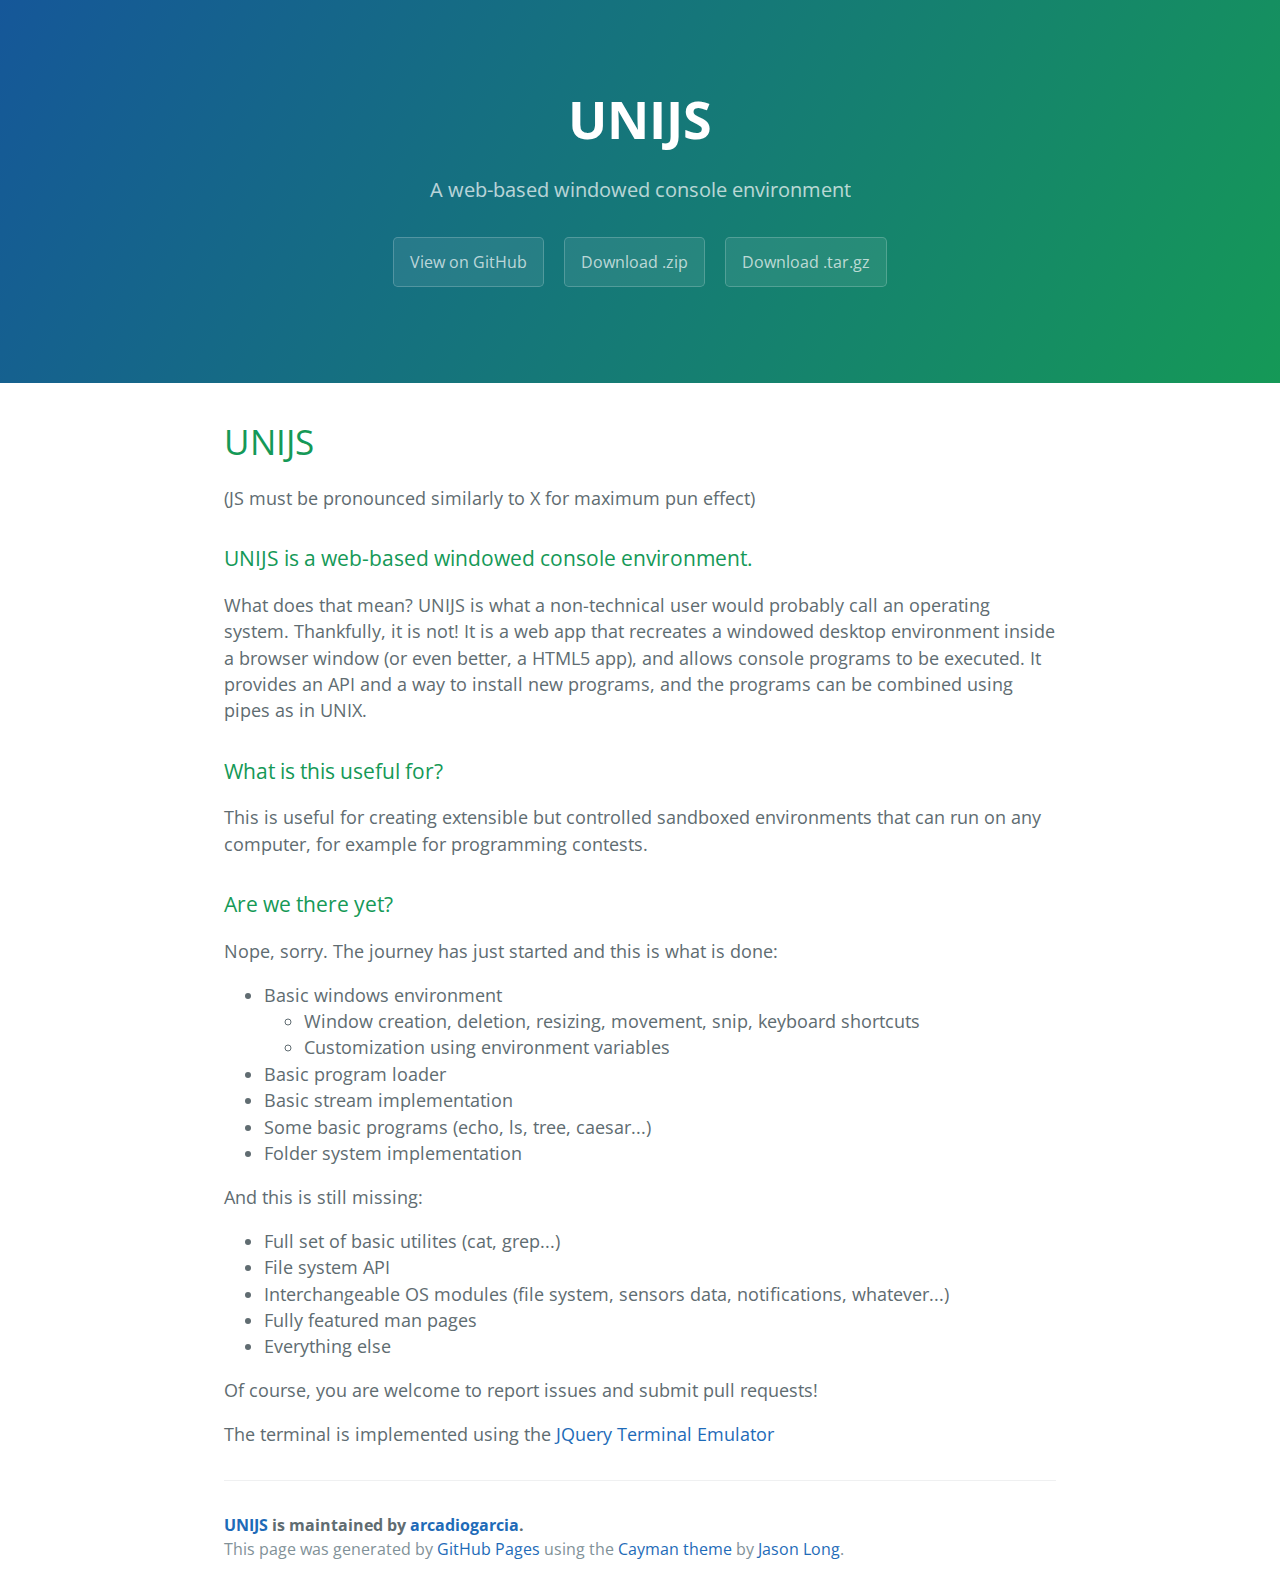
==== index.html @ 341296e9 "Create gh-pages branch via GitHub" ====
<!DOCTYPE html>
<html lang="en-us">
  <head>
    <meta charset="UTF-8">
    <title>UNIJS by arcadiogarcia</title>
    <meta name="viewport" content="width=device-width, initial-scale=1">
    <link rel="stylesheet" type="text/css" href="stylesheets/normalize.css" media="screen">
    <link href='https://fonts.googleapis.com/css?family=Open+Sans:400,700' rel='stylesheet' type='text/css'>
    <link rel="stylesheet" type="text/css" href="stylesheets/stylesheet.css" media="screen">
    <link rel="stylesheet" type="text/css" href="stylesheets/github-light.css" media="screen">
  </head>
  <body>
    <section class="page-header">
      <h1 class="project-name">UNIJS</h1>
      <h2 class="project-tagline">A web-based windowed console environment</h2>
      <a href="https://github.com/arcadiogarcia/UNIJS" class="btn">View on GitHub</a>
      <a href="https://github.com/arcadiogarcia/UNIJS/zipball/master" class="btn">Download .zip</a>
      <a href="https://github.com/arcadiogarcia/UNIJS/tarball/master" class="btn">Download .tar.gz</a>
    </section>

    <section class="main-content">
      <h1>
<a id="unijs" class="anchor" href="#unijs" aria-hidden="true"><span class="octicon octicon-link"></span></a>UNIJS</h1>

<p>(JS must be pronounced similarly to X for maximum pun effect)</p>

<h3>
<a id="unijs-is-a-web-based-windowed-console-environment" class="anchor" href="#unijs-is-a-web-based-windowed-console-environment" aria-hidden="true"><span class="octicon octicon-link"></span></a>UNIJS is a web-based windowed console environment.</h3>

<p>What does that mean? UNIJS is what a non-technical user would probably call an operating system. Thankfully, it is not! It is a web app that recreates a windowed desktop environment inside a browser window (or even better, a HTML5 app), and allows console programs to be executed. It provides an API and  a way to install new programs, and the programs can be combined using pipes as in UNIX.</p>

<h3>
<a id="what-is-this-useful-for" class="anchor" href="#what-is-this-useful-for" aria-hidden="true"><span class="octicon octicon-link"></span></a>What is this useful for?</h3>

<p>This is useful for creating extensible but controlled sandboxed environments that can run on any computer, for example for programming contests.</p>

<h3>
<a id="are-we-there-yet" class="anchor" href="#are-we-there-yet" aria-hidden="true"><span class="octicon octicon-link"></span></a>Are we there yet?</h3>

<p>Nope, sorry. The journey has just started and this is what is done:</p>

<ul>
<li>Basic windows environment

<ul>
<li>Window creation, deletion, resizing, movement, snip, keyboard shortcuts</li>
<li>Customization using environment variables</li>
</ul>
</li>
<li>Basic program loader</li>
<li>Basic stream implementation</li>
<li>Some basic programs (echo, ls, tree, caesar...)</li>
<li>Folder system implementation</li>
</ul>

<p>And this is still missing:</p>

<ul>
<li>Full set of basic utilites (cat, grep...)</li>
<li>File system API</li>
<li>Interchangeable OS modules (file system, sensors data, notifications, whatever...)</li>
<li>Fully featured man pages</li>
<li>Everything else</li>
</ul>

<p>Of course, you are welcome to report issues and submit pull requests!</p>

<p>The terminal is implemented using the <a href="https://github.com/jcubic/jquery.terminal">JQuery Terminal Emulator</a></p>

      <footer class="site-footer">
        <span class="site-footer-owner"><a href="https://github.com/arcadiogarcia/UNIJS">UNIJS</a> is maintained by <a href="https://github.com/arcadiogarcia">arcadiogarcia</a>.</span>

        <span class="site-footer-credits">This page was generated by <a href="https://pages.github.com">GitHub Pages</a> using the <a href="https://github.com/jasonlong/cayman-theme">Cayman theme</a> by <a href="https://twitter.com/jasonlong">Jason Long</a>.</span>
      </footer>

    </section>

  
  </body>
</html>
---- stylesheets/stylesheet.css ----
* {
  box-sizing: border-box; }

body {
  padding: 0;
  margin: 0;
  font-family: "Open Sans", "Helvetica Neue", Helvetica, Arial, sans-serif;
  font-size: 16px;
  line-height: 1.5;
  color: #606c71; }

a {
  color: #1e6bb8;
  text-decoration: none; }
  a:hover {
    text-decoration: underline; }

.btn {
  display: inline-block;
  margin-bottom: 1rem;
  color: rgba(255, 255, 255, 0.7);
  background-color: rgba(255, 255, 255, 0.08);
  border-color: rgba(255, 255, 255, 0.2);
  border-style: solid;
  border-width: 1px;
  border-radius: 0.3rem;
  transition: color 0.2s, background-color 0.2s, border-color 0.2s; }
  .btn + .btn {
    margin-left: 1rem; }

.btn:hover {
  color: rgba(255, 255, 255, 0.8);
  text-decoration: none;
  background-color: rgba(255, 255, 255, 0.2);
  border-color: rgba(255, 255, 255, 0.3); }

@media screen and (min-width: 64em) {
  .btn {
    padding: 0.75rem 1rem; } }

@media screen and (min-width: 42em) and (max-width: 64em) {
  .btn {
    padding: 0.6rem 0.9rem;
    font-size: 0.9rem; } }

@media screen and (max-width: 42em) {
  .btn {
    display: block;
    width: 100%;
    padding: 0.75rem;
    font-size: 0.9rem; }
    .btn + .btn {
      margin-top: 1rem;
      margin-left: 0; } }

.page-header {
  color: #fff;
  text-align: center;
  background-color: #159957;
  background-image: linear-gradient(120deg, #155799, #159957); }

@media screen and (min-width: 64em) {
  .page-header {
    padding: 5rem 6rem; } }

@media screen and (min-width: 42em) and (max-width: 64em) {
  .page-header {
    padding: 3rem 4rem; } }

@media screen and (max-width: 42em) {
  .page-header {
    padding: 2rem 1rem; } }

.project-name {
  margin-top: 0;
  margin-bottom: 0.1rem; }

@media screen and (min-width: 64em) {
  .project-name {
    font-size: 3.25rem; } }

@media screen and (min-width: 42em) and (max-width: 64em) {
  .project-name {
    font-size: 2.25rem; } }

@media screen and (max-width: 42em) {
  .project-name {
    font-size: 1.75rem; } }

.project-tagline {
  margin-bottom: 2rem;
  font-weight: normal;
  opacity: 0.7; }

@media screen and (min-width: 64em) {
  .project-tagline {
    font-size: 1.25rem; } }

@media screen and (min-width: 42em) and (max-width: 64em) {
  .project-tagline {
    font-size: 1.15rem; } }

@media screen and (max-width: 42em) {
  .project-tagline {
    font-size: 1rem; } }

.main-content :first-child {
  margin-top: 0; }
.main-content img {
  max-width: 100%; }
.main-content h1, .main-content h2, .main-content h3, .main-content h4, .main-content h5, .main-content h6 {
  margin-top: 2rem;
  margin-bottom: 1rem;
  font-weight: normal;
  color: #159957; }
.main-content p {
  margin-bottom: 1em; }
.main-content code {
  padding: 2px 4px;
  font-family: Consolas, "Liberation Mono", Menlo, Courier, monospace;
  font-size: 0.9rem;
  color: #383e41;
  background-color: #f3f6fa;
  border-radius: 0.3rem; }
.main-content pre {
  padding: 0.8rem;
  margin-top: 0;
  margin-bottom: 1rem;
  font: 1rem Consolas, "Liberation Mono", Menlo, Courier, monospace;
  color: #567482;
  word-wrap: normal;
  background-color: #f3f6fa;
  border: solid 1px #dce6f0;
  border-radius: 0.3rem; }
  .main-content pre > code {
    padding: 0;
    margin: 0;
    font-size: 0.9rem;
    color: #567482;
    word-break: normal;
    white-space: pre;
    background: transparent;
    border: 0; }
.main-content .highlight {
  margin-bottom: 1rem; }
  .main-content .highlight pre {
    margin-bottom: 0;
    word-break: normal; }
.main-content .highlight pre, .main-content pre {
  padding: 0.8rem;
  overflow: auto;
  font-size: 0.9rem;
  line-height: 1.45;
  border-radius: 0.3rem; }
.main-content pre code, .main-content pre tt {
  display: inline;
  max-width: initial;
  padding: 0;
  margin: 0;
  overflow: initial;
  line-height: inherit;
  word-wrap: normal;
  background-color: transparent;
  border: 0; }
  .main-content pre code:before, .main-content pre code:after, .main-content pre tt:before, .main-content pre tt:after {
    content: normal; }
.main-content ul, .main-content ol {
  margin-top: 0; }
.main-content blockquote {
  padding: 0 1rem;
  margin-left: 0;
  color: #819198;
  border-left: 0.3rem solid #dce6f0; }
  .main-content blockquote > :first-child {
    margin-top: 0; }
  .main-content blockquote > :last-child {
    margin-bottom: 0; }
.main-content table {
  display: block;
  width: 100%;
  overflow: auto;
  word-break: normal;
  word-break: keep-all; }
  .main-content table th {
    font-weight: bold; }
  .main-content table th, .main-content table td {
    padding: 0.5rem 1rem;
    border: 1px solid #e9ebec; }
.main-content dl {
  padding: 0; }
  .main-content dl dt {
    padding: 0;
    margin-top: 1rem;
    font-size: 1rem;
    font-weight: bold; }
  .main-content dl dd {
    padding: 0;
    margin-bottom: 1rem; }
.main-content hr {
  height: 2px;
  padding: 0;
  margin: 1rem 0;
  background-color: #eff0f1;
  border: 0; }

@media screen and (min-width: 64em) {
  .main-content {
    max-width: 64rem;
    padding: 2rem 6rem;
    margin: 0 auto;
    font-size: 1.1rem; } }

@media screen and (min-width: 42em) and (max-width: 64em) {
  .main-content {
    padding: 2rem 4rem;
    font-size: 1.1rem; } }

@media screen and (max-width: 42em) {
  .main-content {
    padding: 2rem 1rem;
    font-size: 1rem; } }

.site-footer {
  padding-top: 2rem;
  margin-top: 2rem;
  border-top: solid 1px #eff0f1; }

.site-footer-owner {
  display: block;
  font-weight: bold; }

.site-footer-credits {
  color: #819198; }

@media screen and (min-width: 64em) {
  .site-footer {
    font-size: 1rem; } }

@media screen and (min-width: 42em) and (max-width: 64em) {
  .site-footer {
    font-size: 1rem; } }

@media screen and (max-width: 42em) {
  .site-footer {
    font-size: 0.9rem; } }
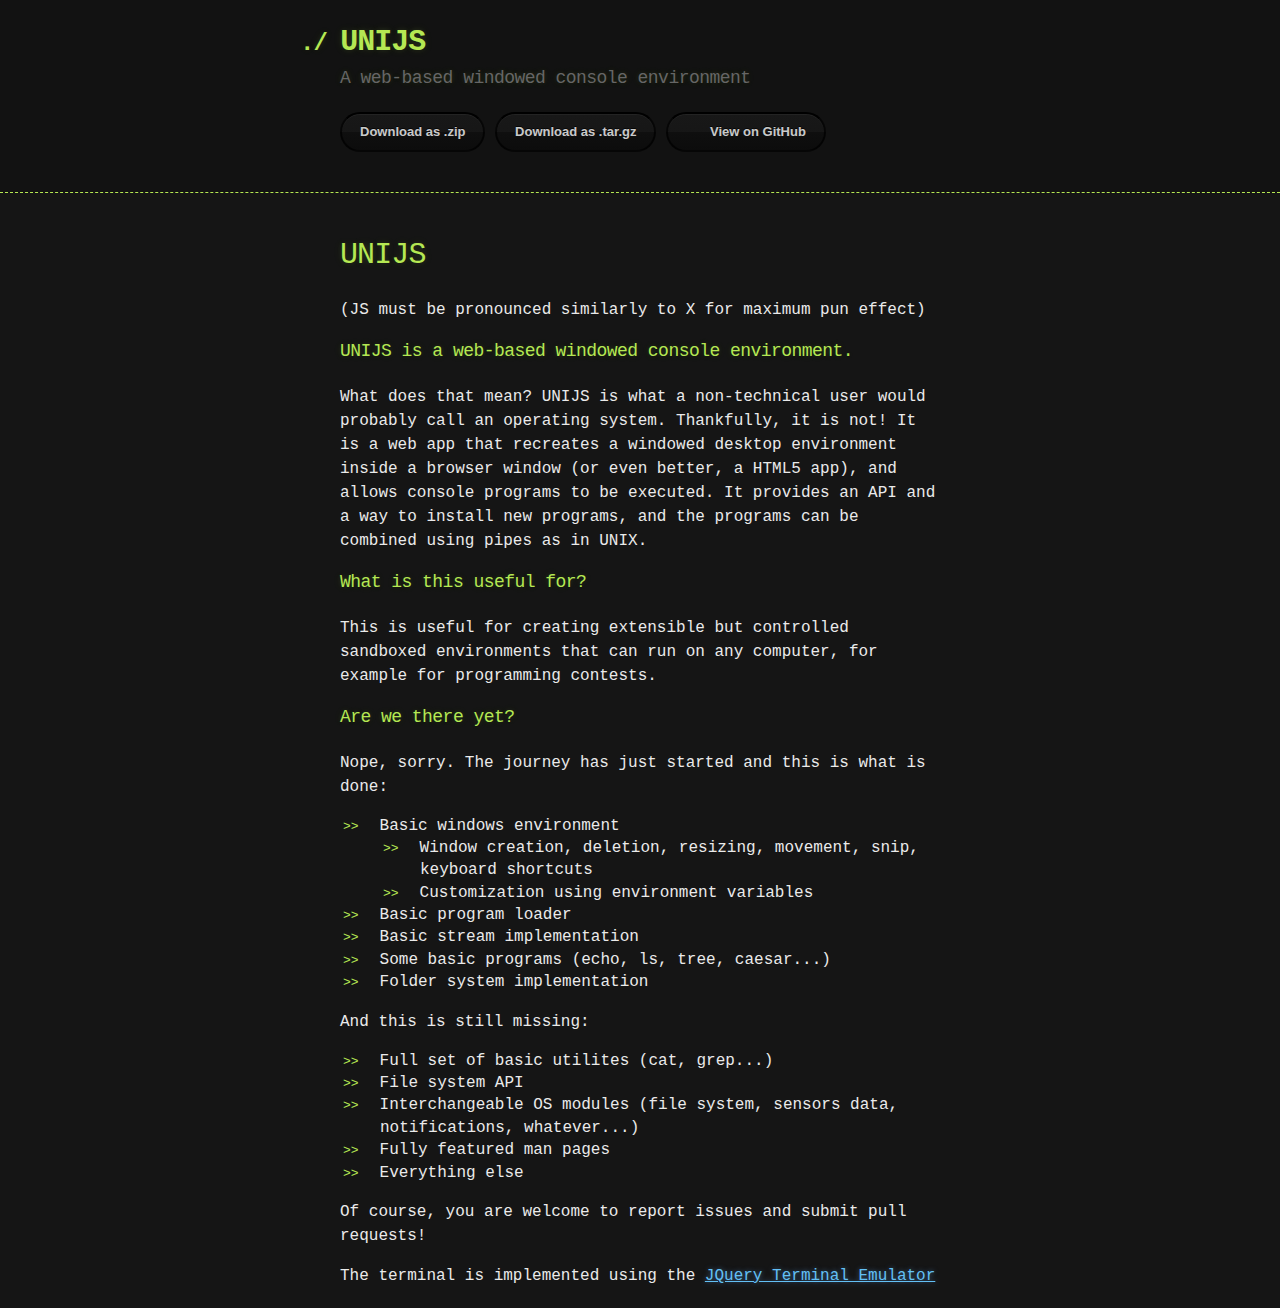
==== commit 0893b083: "Create gh-pages branch via GitHub" ====
--- a/index.html
+++ b/index.html
@@ -1,25 +1,34 @@
 <!DOCTYPE html>
-<html lang="en-us">
+<html>
   <head>
-    <meta charset="UTF-8">
+    <meta charset='utf-8'>
+    <meta http-equiv="X-UA-Compatible" content="chrome=1">
+
+    <link rel="stylesheet" type="text/css" href="stylesheets/stylesheet.css" media="screen">
+    <link rel="stylesheet" type="text/css" href="stylesheets/github-dark.css" media="screen">
+    <link rel="stylesheet" type="text/css" href="stylesheets/print.css" media="print">
+
     <title>UNIJS by arcadiogarcia</title>
-    <meta name="viewport" content="width=device-width, initial-scale=1">
-    <link rel="stylesheet" type="text/css" href="stylesheets/normalize.css" media="screen">
-    <link href='https://fonts.googleapis.com/css?family=Open+Sans:400,700' rel='stylesheet' type='text/css'>
-    <link rel="stylesheet" type="text/css" href="stylesheets/stylesheet.css" media="screen">
-    <link rel="stylesheet" type="text/css" href="stylesheets/github-light.css" media="screen">
   </head>
+
   <body>
-    <section class="page-header">
-      <h1 class="project-name">UNIJS</h1>
-      <h2 class="project-tagline">A web-based windowed console environment</h2>
-      <a href="https://github.com/arcadiogarcia/UNIJS" class="btn">View on GitHub</a>
-      <a href="https://github.com/arcadiogarcia/UNIJS/zipball/master" class="btn">Download .zip</a>
-      <a href="https://github.com/arcadiogarcia/UNIJS/tarball/master" class="btn">Download .tar.gz</a>
-    </section>
 
-    <section class="main-content">
-      <h1>
+    <header>
+      <div class="container">
+        <h1>UNIJS</h1>
+        <h2>A web-based windowed console environment</h2>
+
+        <section id="downloads">
+          <a href="https://github.com/arcadiogarcia/UNIJS/zipball/master" class="btn">Download as .zip</a>
+          <a href="https://github.com/arcadiogarcia/UNIJS/tarball/master" class="btn">Download as .tar.gz</a>
+          <a href="https://github.com/arcadiogarcia/UNIJS" class="btn btn-github"><span class="icon"></span>View on GitHub</a>
+        </section>
+      </div>
+    </header>
+
+    <div class="container">
+      <section id="main_content">
+        <h1>
 <a id="unijs" class="anchor" href="#unijs" aria-hidden="true"><span class="octicon octicon-link"></span></a>UNIJS</h1>
 
 <p>(JS must be pronounced similarly to X for maximum pun effect)</p>
@@ -66,15 +75,9 @@
 <p>Of course, you are welcome to report issues and submit pull requests!</p>
 
 <p>The terminal is implemented using the <a href="https://github.com/jcubic/jquery.terminal">JQuery Terminal Emulator</a></p>
+      </section>
+    </div>
 
-      <footer class="site-footer">
-        <span class="site-footer-owner"><a href="https://github.com/arcadiogarcia/UNIJS">UNIJS</a> is maintained by <a href="https://github.com/arcadiogarcia">arcadiogarcia</a>.</span>
-
-        <span class="site-footer-credits">This page was generated by <a href="https://pages.github.com">GitHub Pages</a> using the <a href="https://github.com/jasonlong/cayman-theme">Cayman theme</a> by <a href="https://twitter.com/jasonlong">Jason Long</a>.</span>
-      </footer>
-
-    </section>
-
-  
+    
   </body>
 </html>
--- a/stylesheets/stylesheet.css
+++ b/stylesheets/stylesheet.css
@@ -1,245 +1,247 @@
-* {
-  box-sizing: border-box; }
-
 body {
+  margin: 0;
   padding: 0;
+  background: #151515 url("../images/bkg.png") 0 0;
+  color: #eaeaea;
+  font: 16px;
+  line-height: 1.5;
+  font-family: Monaco, "Bitstream Vera Sans Mono", "Lucida Console", Terminal, monospace;
+}
+
+/* General & 'Reset' Stuff */
+
+.container {
+  width: 90%;
+  max-width: 600px;
+  margin: 0 auto;
+}
+
+section {
+  display: block;
+  margin: 0 0 20px 0;
+}
+
+h1, h2, h3, h4, h5, h6 {
+  margin: 0 0 20px;
+}
+
+li {
+  line-height: 1.4 ;
+}
+
+/* Header, <header>
+   header   - container
+   h1       - project name
+   h2       - project description
+*/
+
+header {
+  background: rgba(0, 0, 0, 0.1);
+  width: 100%;
+  border-bottom: 1px dashed #b5e853;
+  padding: 20px 0;
+  margin: 0 0 40px 0;
+}
+
+header h1 {
+  font-size: 30px;
+  line-height: 1.5;
+  margin: 0 0 0 -40px;
+  font-weight: bold;
+  font-family: Monaco, "Bitstream Vera Sans Mono", "Lucida Console", Terminal, monospace;
+  color: #b5e853;
+  text-shadow: 0 1px 1px rgba(0, 0, 0, 0.1),
+               0 0 5px rgba(181, 232, 83, 0.1),
+               0 0 10px rgba(181, 232, 83, 0.1);
+  letter-spacing: -1px;
+  -webkit-font-smoothing: antialiased;
+}
+
+header h1:before {
+  content: "./ ";
+  font-size: 24px;
+}
+
+header h2 {
+  font-size: 18px;
+  font-weight: 300;
+  color: #666;
+}
+
+#downloads .btn {
+  display: inline-block;
+  text-align: center;
   margin: 0;
-  font-family: "Open Sans", "Helvetica Neue", Helvetica, Arial, sans-serif;
-  font-size: 16px;
-  line-height: 1.5;
-  color: #606c71; }
-
-a {
-  color: #1e6bb8;
-  text-decoration: none; }
-  a:hover {
-    text-decoration: underline; }
+}
+
+/* Main Content
+*/
+
+#main_content {
+  width: 100%;
+  -webkit-font-smoothing: antialiased;
+}
+section img {
+  max-width: 100%
+}
+
+h1, h2, h3, h4, h5, h6 {
+  font-weight: normal;
+  font-family: Monaco, "Bitstream Vera Sans Mono", "Lucida Console", Terminal, monospace;
+  color: #b5e853;
+  letter-spacing: -0.03em;
+  text-shadow: 0 1px 1px rgba(0, 0, 0, 0.1),
+               0 0 5px rgba(181, 232, 83, 0.1),
+               0 0 10px rgba(181, 232, 83, 0.1);
+}
+
+#main_content h1 {
+  font-size: 30px;
+}
+
+#main_content h2 {
+  font-size: 24px;
+}
+
+#main_content h3 {
+  font-size: 18px;
+}
+
+#main_content h4 {
+  font-size: 14px;
+}
+
+#main_content h5 {
+  font-size: 12px;
+  text-transform: uppercase;
+  margin: 0 0 5px 0;
+}
+
+#main_content h6 {
+  font-size: 12px;
+  text-transform: uppercase;
+  color: #999;
+  margin: 0 0 5px 0;
+}
+
+dt {
+  font-style: italic;
+  font-weight: bold;
+}
+
+ul li {
+  list-style: none;
+}
+
+ul li:before {
+  content: ">>";
+  font-family: Monaco, "Bitstream Vera Sans Mono", "Lucida Console", Terminal, monospace;
+  font-size: 13px;
+  color: #b5e853;
+  margin-left: -37px;
+  margin-right: 21px;
+  line-height: 16px;
+}
+
+blockquote {
+  color: #aaa;
+  padding-left: 10px;
+  border-left: 1px dotted #666;
+}
+
+pre {
+  background: rgba(0, 0, 0, 0.9);
+  border: 1px solid rgba(255, 255, 255, 0.15);
+  padding: 10px;
+  font-size: 14px;
+  color: #b5e853;
+  border-radius: 2px;
+  -moz-border-radius: 2px;
+  -webkit-border-radius: 2px;
+  text-wrap: normal;
+  overflow: auto;
+  overflow-y: hidden;
+}
+
+table {
+  width: 100%;
+  margin: 0 0 20px 0;
+}
+
+th {
+  text-align: left;
+  border-bottom: 1px dashed #b5e853;
+  padding: 5px 10px;
+}
+
+td {
+  padding: 5px 10px;
+}
+
+hr {
+  height: 0;
+  border: 0;
+  border-bottom: 1px dashed #b5e853;
+  color: #b5e853;
+}
+
+/* Buttons
+*/
 
 .btn {
   display: inline-block;
-  margin-bottom: 1rem;
-  color: rgba(255, 255, 255, 0.7);
-  background-color: rgba(255, 255, 255, 0.08);
-  border-color: rgba(255, 255, 255, 0.2);
-  border-style: solid;
-  border-width: 1px;
-  border-radius: 0.3rem;
-  transition: color 0.2s, background-color 0.2s, border-color 0.2s; }
-  .btn + .btn {
-    margin-left: 1rem; }
+  background: -webkit-linear-gradient(top, rgba(40, 40, 40, 0.3), rgba(35, 35, 35, 0.3) 50%, rgba(10, 10, 10, 0.3) 50%, rgba(0, 0, 0, 0.3));
+  padding: 8px 18px;
+  border-radius: 50px;
+  border: 2px solid rgba(0, 0, 0, 0.7);
+  border-bottom: 2px solid rgba(0, 0, 0, 0.7);
+  border-top: 2px solid rgba(0, 0, 0, 1);
+  color: rgba(255, 255, 255, 0.8);
+  font-family: Helvetica, Arial, sans-serif;
+  font-weight: bold;
+  font-size: 13px;
+  text-decoration: none;
+  text-shadow: 0 -1px 0 rgba(0, 0, 0, 0.75);
+  box-shadow: inset 0 1px 0 rgba(255, 255, 255, 0.05);
+}
 
 .btn:hover {
-  color: rgba(255, 255, 255, 0.8);
-  text-decoration: none;
-  background-color: rgba(255, 255, 255, 0.2);
-  border-color: rgba(255, 255, 255, 0.3); }
-
-@media screen and (min-width: 64em) {
-  .btn {
-    padding: 0.75rem 1rem; } }
-
-@media screen and (min-width: 42em) and (max-width: 64em) {
-  .btn {
-    padding: 0.6rem 0.9rem;
-    font-size: 0.9rem; } }
-
-@media screen and (max-width: 42em) {
-  .btn {
-    display: block;
-    width: 100%;
-    padding: 0.75rem;
-    font-size: 0.9rem; }
-    .btn + .btn {
-      margin-top: 1rem;
-      margin-left: 0; } }
-
-.page-header {
-  color: #fff;
-  text-align: center;
-  background-color: #159957;
-  background-image: linear-gradient(120deg, #155799, #159957); }
-
-@media screen and (min-width: 64em) {
-  .page-header {
-    padding: 5rem 6rem; } }
-
-@media screen and (min-width: 42em) and (max-width: 64em) {
-  .page-header {
-    padding: 3rem 4rem; } }
-
-@media screen and (max-width: 42em) {
-  .page-header {
-    padding: 2rem 1rem; } }
-
-.project-name {
-  margin-top: 0;
-  margin-bottom: 0.1rem; }
-
-@media screen and (min-width: 64em) {
-  .project-name {
-    font-size: 3.25rem; } }
-
-@media screen and (min-width: 42em) and (max-width: 64em) {
-  .project-name {
-    font-size: 2.25rem; } }
-
-@media screen and (max-width: 42em) {
-  .project-name {
-    font-size: 1.75rem; } }
-
-.project-tagline {
-  margin-bottom: 2rem;
-  font-weight: normal;
-  opacity: 0.7; }
-
-@media screen and (min-width: 64em) {
-  .project-tagline {
-    font-size: 1.25rem; } }
-
-@media screen and (min-width: 42em) and (max-width: 64em) {
-  .project-tagline {
-    font-size: 1.15rem; } }
-
-@media screen and (max-width: 42em) {
-  .project-tagline {
-    font-size: 1rem; } }
-
-.main-content :first-child {
-  margin-top: 0; }
-.main-content img {
-  max-width: 100%; }
-.main-content h1, .main-content h2, .main-content h3, .main-content h4, .main-content h5, .main-content h6 {
-  margin-top: 2rem;
-  margin-bottom: 1rem;
-  font-weight: normal;
-  color: #159957; }
-.main-content p {
-  margin-bottom: 1em; }
-.main-content code {
-  padding: 2px 4px;
-  font-family: Consolas, "Liberation Mono", Menlo, Courier, monospace;
-  font-size: 0.9rem;
-  color: #383e41;
-  background-color: #f3f6fa;
-  border-radius: 0.3rem; }
-.main-content pre {
-  padding: 0.8rem;
-  margin-top: 0;
-  margin-bottom: 1rem;
-  font: 1rem Consolas, "Liberation Mono", Menlo, Courier, monospace;
-  color: #567482;
-  word-wrap: normal;
-  background-color: #f3f6fa;
-  border: solid 1px #dce6f0;
-  border-radius: 0.3rem; }
-  .main-content pre > code {
-    padding: 0;
-    margin: 0;
-    font-size: 0.9rem;
-    color: #567482;
-    word-break: normal;
-    white-space: pre;
-    background: transparent;
-    border: 0; }
-.main-content .highlight {
-  margin-bottom: 1rem; }
-  .main-content .highlight pre {
-    margin-bottom: 0;
-    word-break: normal; }
-.main-content .highlight pre, .main-content pre {
-  padding: 0.8rem;
-  overflow: auto;
-  font-size: 0.9rem;
-  line-height: 1.45;
-  border-radius: 0.3rem; }
-.main-content pre code, .main-content pre tt {
-  display: inline;
-  max-width: initial;
-  padding: 0;
-  margin: 0;
-  overflow: initial;
-  line-height: inherit;
-  word-wrap: normal;
-  background-color: transparent;
-  border: 0; }
-  .main-content pre code:before, .main-content pre code:after, .main-content pre tt:before, .main-content pre tt:after {
-    content: normal; }
-.main-content ul, .main-content ol {
-  margin-top: 0; }
-.main-content blockquote {
-  padding: 0 1rem;
-  margin-left: 0;
-  color: #819198;
-  border-left: 0.3rem solid #dce6f0; }
-  .main-content blockquote > :first-child {
-    margin-top: 0; }
-  .main-content blockquote > :last-child {
-    margin-bottom: 0; }
-.main-content table {
-  display: block;
-  width: 100%;
-  overflow: auto;
-  word-break: normal;
-  word-break: keep-all; }
-  .main-content table th {
-    font-weight: bold; }
-  .main-content table th, .main-content table td {
-    padding: 0.5rem 1rem;
-    border: 1px solid #e9ebec; }
-.main-content dl {
-  padding: 0; }
-  .main-content dl dt {
-    padding: 0;
-    margin-top: 1rem;
-    font-size: 1rem;
-    font-weight: bold; }
-  .main-content dl dd {
-    padding: 0;
-    margin-bottom: 1rem; }
-.main-content hr {
-  height: 2px;
-  padding: 0;
-  margin: 1rem 0;
-  background-color: #eff0f1;
-  border: 0; }
-
-@media screen and (min-width: 64em) {
-  .main-content {
-    max-width: 64rem;
-    padding: 2rem 6rem;
-    margin: 0 auto;
-    font-size: 1.1rem; } }
-
-@media screen and (min-width: 42em) and (max-width: 64em) {
-  .main-content {
-    padding: 2rem 4rem;
-    font-size: 1.1rem; } }
-
-@media screen and (max-width: 42em) {
-  .main-content {
-    padding: 2rem 1rem;
-    font-size: 1rem; } }
-
-.site-footer {
-  padding-top: 2rem;
-  margin-top: 2rem;
-  border-top: solid 1px #eff0f1; }
-
-.site-footer-owner {
-  display: block;
-  font-weight: bold; }
-
-.site-footer-credits {
-  color: #819198; }
-
-@media screen and (min-width: 64em) {
-  .site-footer {
-    font-size: 1rem; } }
-
-@media screen and (min-width: 42em) and (max-width: 64em) {
-  .site-footer {
-    font-size: 1rem; } }
-
-@media screen and (max-width: 42em) {
-  .site-footer {
-    font-size: 0.9rem; } }
+  background: -webkit-linear-gradient(top, rgba(40, 40, 40, 0.6), rgba(35, 35, 35, 0.6) 50%, rgba(10, 10, 10, 0.8) 50%, rgba(0, 0, 0, 0.8));
+}
+
+.btn .icon {
+  display: inline-block;
+  width: 16px;
+  height: 16px;
+  margin: 1px 8px 0 0;
+  float: left;
+}
+
+.btn-github .icon {
+  opacity: 0.6;
+  background: url("../images/blacktocat.png") 0 0 no-repeat;
+}
+
+/* Links
+   a, a:hover, a:visited
+*/
+
+a {
+  color: #63c0f5;
+  text-shadow: 0 0 5px rgba(104, 182, 255, 0.5);
+}
+
+/* Clearfix */
+
+.cf:before, .cf:after {
+  content:"";
+  display:table;
+}
+
+.cf:after {
+  clear:both;
+}
+
+.cf {
+  zoom:1;
+}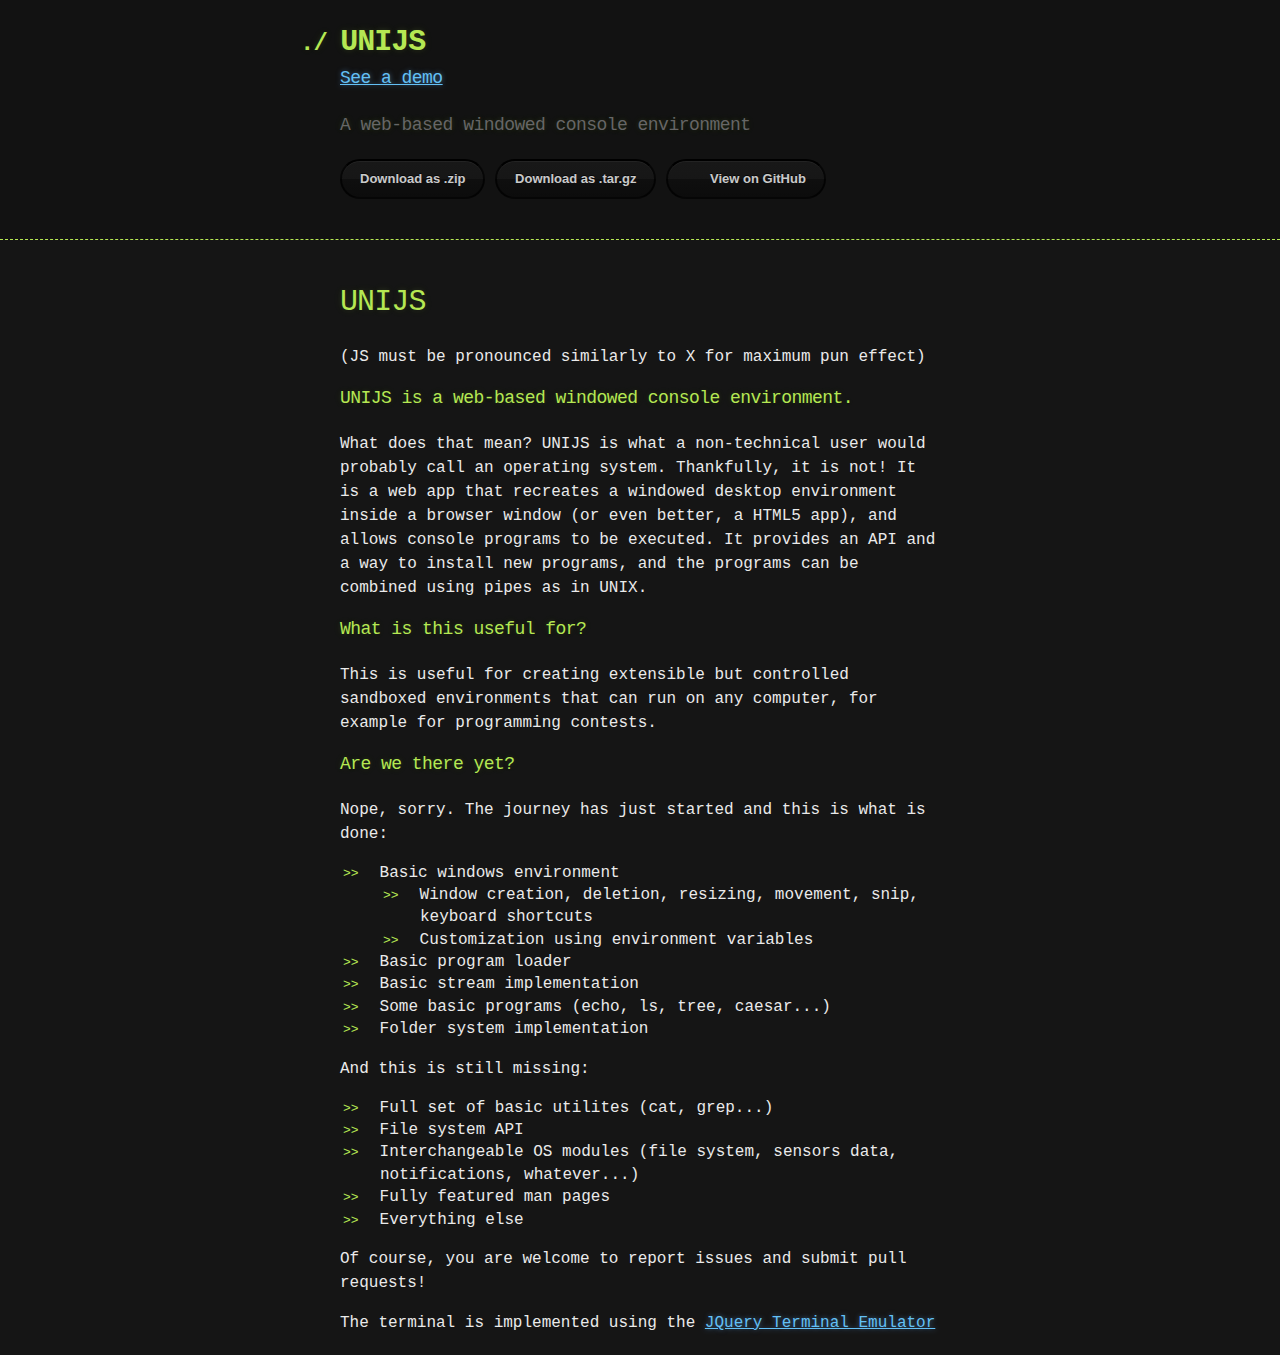
==== commit 171a8e8c: "Merge branch 'gh-pages' of https://github.com/arcadiogarcia/UNIJS into gh-pages" ====
--- a/index.html
+++ b/index.html
@@ -16,6 +16,9 @@
     <header>
       <div class="container">
         <h1>UNIJS</h1>
+        
+        <h2><a href="demo/index.html">See a demo</a></h2>
+        
         <h2>A web-based windowed console environment</h2>
 
         <section id="downloads">
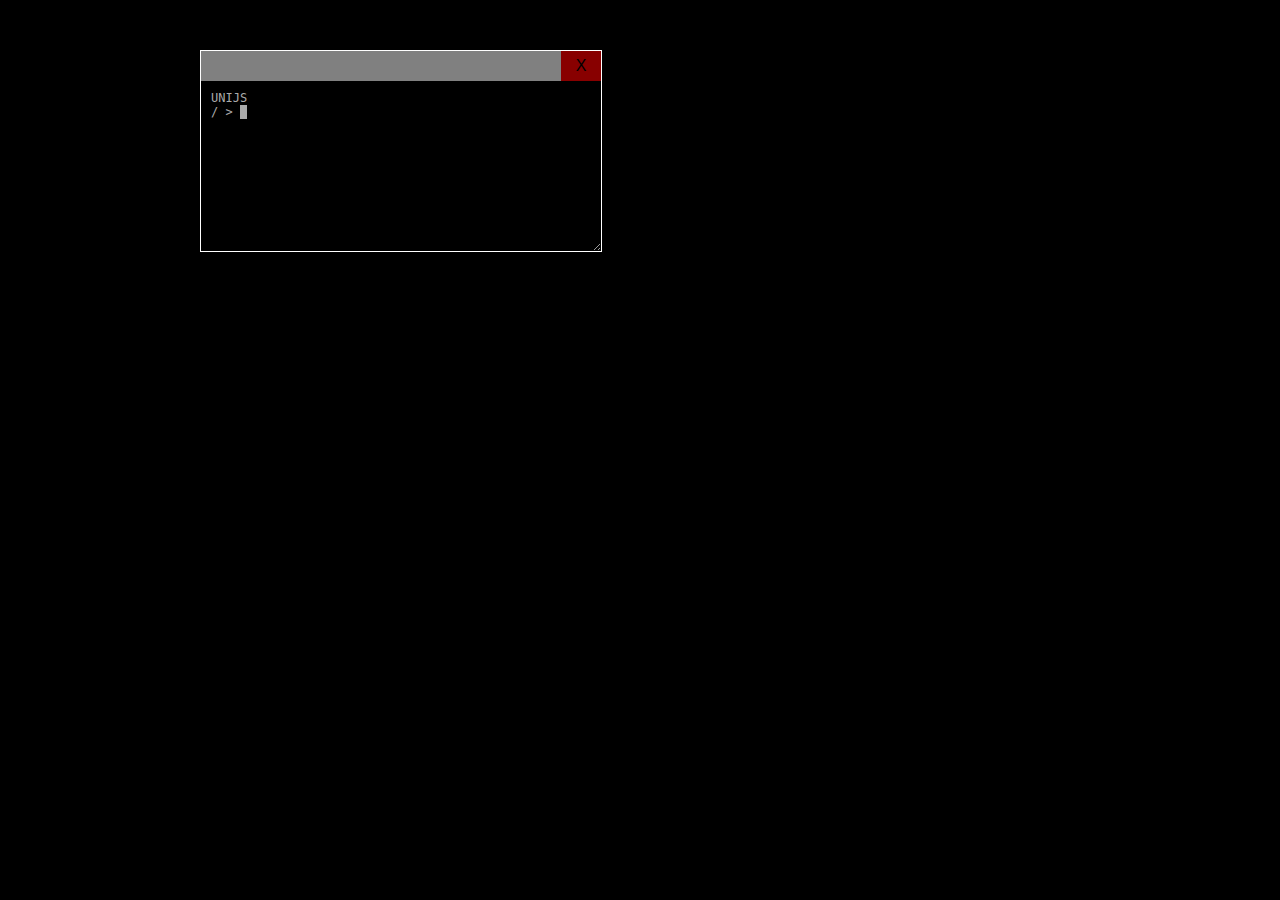
==== commit 82bc5621: "Save environment variables in localStorage" ====
--- a/index.html
+++ b/index.html
@@ -1,86 +1,39 @@
-<!DOCTYPE html>
 <html>
-  <head>
-    <meta charset='utf-8'>
-    <meta http-equiv="X-UA-Compatible" content="chrome=1">
 
-    <link rel="stylesheet" type="text/css" href="stylesheets/stylesheet.css" media="screen">
-    <link rel="stylesheet" type="text/css" href="stylesheets/github-dark.css" media="screen">
-    <link rel="stylesheet" type="text/css" href="stylesheets/print.css" media="print">
+<head>
+    <!--No cache for debugging purposes-->
+    <meta http-equiv="cache-control" content="max-age=0" />
+    <meta http-equiv="cache-control" content="no-cache" />
+    <meta http-equiv="expires" content="0" />
+    <meta http-equiv="expires" content="Tue, 01 Jan 1980 1:00:00 GMT" />
+    <meta http-equiv="pragma" content="no-cache" />
+    <script src="fileSystem.js"></script>
+    <script src="streams.js"></script>
+    <script src="corePrograms.js"></script>
+    <script src="cmd.js"></script>
+    <script src="jquery.js"></script>
+    <script src="terminal.js"></script>
+    <link href="style.css" rel="stylesheet" />
+    <link href="animations.css" rel="stylesheet" />
+    <link href="jquery.terminal.css" rel="stylesheet" />
+</head>
 
-    <title>UNIJS by arcadiogarcia</title>
-  </head>
+<body>
+    <div id="highlightLeft"></div>
+    <div id="highlightRight"></div>
+    <div id="highlightTop"></div>
+    <div id="highlightBottom"></div>
+    <script src="windows.js"></script>
+    <script>
+        if(typeof Windows != "undefined"){
+            var applicationView = Windows.UI.ViewManagement.ApplicationView.getForCurrentView();
+            var boolean = applicationView.tryEnterFullScreenMode();
+        }
+        var CMD=CMD_MODULE();
+        CMD.register(corePrograms);
+		var manager = WM();
+		manager.Window();
+    </script>
+</body>
 
-  <body>
-
-    <header>
-      <div class="container">
-        <h1>UNIJS</h1>
-        
-        <h2><a href="demo/index.html">See a demo</a></h2>
-        
-        <h2>A web-based windowed console environment</h2>
-
-        <section id="downloads">
-          <a href="https://github.com/arcadiogarcia/UNIJS/zipball/master" class="btn">Download as .zip</a>
-          <a href="https://github.com/arcadiogarcia/UNIJS/tarball/master" class="btn">Download as .tar.gz</a>
-          <a href="https://github.com/arcadiogarcia/UNIJS" class="btn btn-github"><span class="icon"></span>View on GitHub</a>
-        </section>
-      </div>
-    </header>
-
-    <div class="container">
-      <section id="main_content">
-        <h1>
-<a id="unijs" class="anchor" href="#unijs" aria-hidden="true"><span class="octicon octicon-link"></span></a>UNIJS</h1>
-
-<p>(JS must be pronounced similarly to X for maximum pun effect)</p>
-
-<h3>
-<a id="unijs-is-a-web-based-windowed-console-environment" class="anchor" href="#unijs-is-a-web-based-windowed-console-environment" aria-hidden="true"><span class="octicon octicon-link"></span></a>UNIJS is a web-based windowed console environment.</h3>
-
-<p>What does that mean? UNIJS is what a non-technical user would probably call an operating system. Thankfully, it is not! It is a web app that recreates a windowed desktop environment inside a browser window (or even better, a HTML5 app), and allows console programs to be executed. It provides an API and  a way to install new programs, and the programs can be combined using pipes as in UNIX.</p>
-
-<h3>
-<a id="what-is-this-useful-for" class="anchor" href="#what-is-this-useful-for" aria-hidden="true"><span class="octicon octicon-link"></span></a>What is this useful for?</h3>
-
-<p>This is useful for creating extensible but controlled sandboxed environments that can run on any computer, for example for programming contests.</p>
-
-<h3>
-<a id="are-we-there-yet" class="anchor" href="#are-we-there-yet" aria-hidden="true"><span class="octicon octicon-link"></span></a>Are we there yet?</h3>
-
-<p>Nope, sorry. The journey has just started and this is what is done:</p>
-
-<ul>
-<li>Basic windows environment
-
-<ul>
-<li>Window creation, deletion, resizing, movement, snip, keyboard shortcuts</li>
-<li>Customization using environment variables</li>
-</ul>
-</li>
-<li>Basic program loader</li>
-<li>Basic stream implementation</li>
-<li>Some basic programs (echo, ls, tree, caesar...)</li>
-<li>Folder system implementation</li>
-</ul>
-
-<p>And this is still missing:</p>
-
-<ul>
-<li>Full set of basic utilites (cat, grep...)</li>
-<li>File system API</li>
-<li>Interchangeable OS modules (file system, sensors data, notifications, whatever...)</li>
-<li>Fully featured man pages</li>
-<li>Everything else</li>
-</ul>
-
-<p>Of course, you are welcome to report issues and submit pull requests!</p>
-
-<p>The terminal is implemented using the <a href="https://github.com/jcubic/jquery.terminal">JQuery Terminal Emulator</a></p>
-      </section>
-    </div>
-
-    
-  </body>
-</html>
+</html>--- a/style.css
+++ b/style.css
@@ -0,0 +1,97 @@
+html,body {
+    margin:0px;
+	width: 100%;
+	height: 100%;
+	overflow: hidden;
+	background-color: black;
+}
+.window{
+	position:absolute;
+	display:block;
+	background-color: black;
+	width:400px;
+	height:200px;
+	top:50px;
+	left:200px;
+	border:1px solid white;
+	padding: 0px;
+	resize: both;
+    overflow:auto;
+}
+.titleBar{
+	position:absolute;
+	display:block;
+	background-color: grey;
+	width:100%;
+	height:30px;
+	top:0px;
+	left:0px;		
+}
+.titleBar .close{
+	position: absolute;
+	right:0px;
+	top:0px;
+	width:40px;
+	height:30px;
+	line-height: 30px;
+	text-align: center;
+	font-family: sans-serif;
+	background-color: #800;
+}
+.titleBar .close:hover{
+	background-color: #C00;
+}
+.titleBar .close:active{
+	background-color: #F11;
+}
+.textBox{
+	position:absolute;
+	display:block;
+	width:100%;
+	height:calc( 100% - 30px ) !important;
+	top:30px;
+	left:0px;
+	margin:0px;
+	padding:0px;
+	box-sizing: border-box;
+}
+#highlightLeft{
+	position:absolute;
+	display:block;
+	width:50%;
+	height:100%;
+	top:0px;
+	left:0px;
+	background-color: rgba(255,255,255,0.3);
+	visibility: hidden;
+}
+#highlightRight{
+	position:absolute;
+	display:block;
+	width:50%;
+	height:100%;
+	top:0px;
+	left:50%;
+	background-color: rgba(255,255,255,0.3);
+	visibility: hidden;
+}
+#highlightTop{
+	position:absolute;
+	display:block;
+	width:100%;
+	height:50%;
+	top:0px;
+	left:0px;
+	background-color: rgba(255,255,255,0.3);
+	visibility: hidden;
+}
+#highlightBottom{
+	position:absolute;
+	display:block;
+	width:100%;
+	height:50%;
+	top:50%;
+	left:0px;
+	background-color: rgba(255,255,255,0.3);
+	visibility: hidden;
+}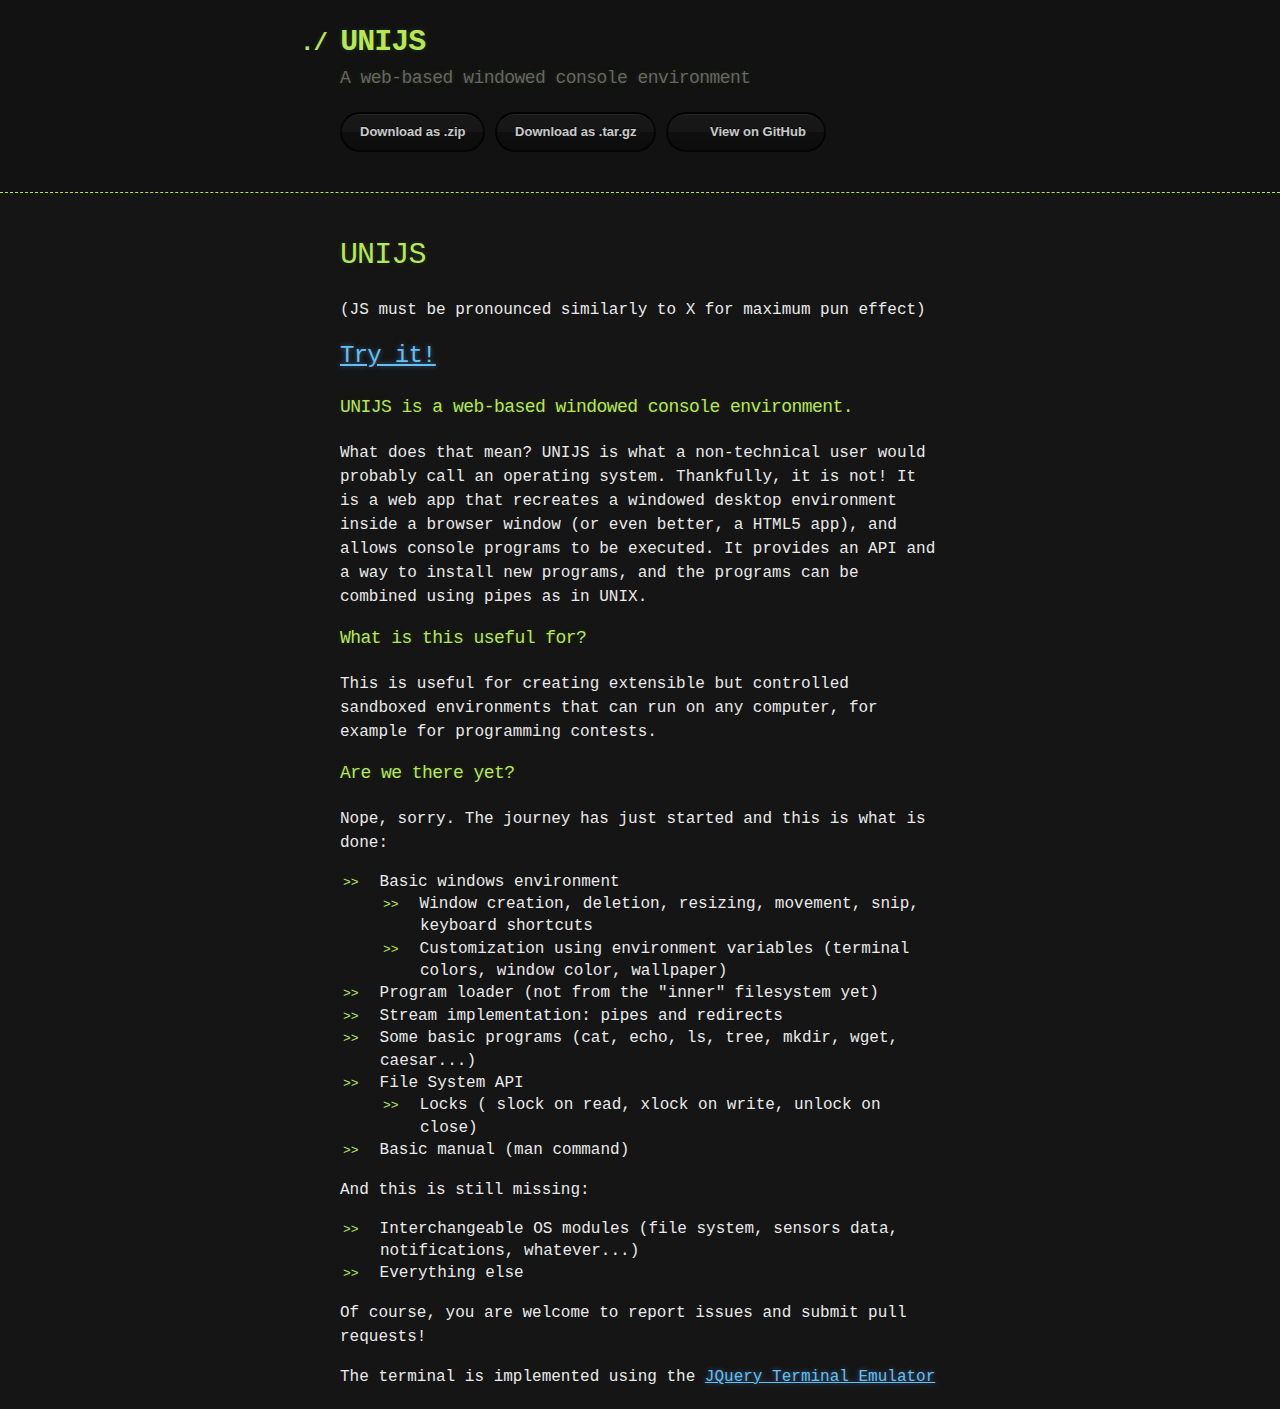
==== commit 3b0de512: "Create gh-pages branch via GitHub" ====
--- a/index.html
+++ b/index.html
@@ -1,39 +1,90 @@
+<!DOCTYPE html>
 <html>
+  <head>
+    <meta charset='utf-8'>
+    <meta http-equiv="X-UA-Compatible" content="chrome=1">
 
-<head>
-    <!--No cache for debugging purposes-->
-    <meta http-equiv="cache-control" content="max-age=0" />
-    <meta http-equiv="cache-control" content="no-cache" />
-    <meta http-equiv="expires" content="0" />
-    <meta http-equiv="expires" content="Tue, 01 Jan 1980 1:00:00 GMT" />
-    <meta http-equiv="pragma" content="no-cache" />
-    <script src="fileSystem.js"></script>
-    <script src="streams.js"></script>
-    <script src="corePrograms.js"></script>
-    <script src="cmd.js"></script>
-    <script src="jquery.js"></script>
-    <script src="terminal.js"></script>
-    <link href="style.css" rel="stylesheet" />
-    <link href="animations.css" rel="stylesheet" />
-    <link href="jquery.terminal.css" rel="stylesheet" />
-</head>
+    <link rel="stylesheet" type="text/css" href="stylesheets/stylesheet.css" media="screen">
+    <link rel="stylesheet" type="text/css" href="stylesheets/github-dark.css" media="screen">
+    <link rel="stylesheet" type="text/css" href="stylesheets/print.css" media="print">
 
-<body>
-    <div id="highlightLeft"></div>
-    <div id="highlightRight"></div>
-    <div id="highlightTop"></div>
-    <div id="highlightBottom"></div>
-    <script src="windows.js"></script>
-    <script>
-        if(typeof Windows != "undefined"){
-            var applicationView = Windows.UI.ViewManagement.ApplicationView.getForCurrentView();
-            var boolean = applicationView.tryEnterFullScreenMode();
-        }
-        var CMD=CMD_MODULE();
-        CMD.register(corePrograms);
-		var manager = WM();
-		manager.Window();
-    </script>
-</body>
+    <title>UNIJS by arcadiogarcia</title>
+  </head>
 
-</html>+  <body>
+
+    <header>
+      <div class="container">
+        <h1>UNIJS</h1>
+        <h2>A web-based windowed console environment</h2>
+
+        <section id="downloads">
+          <a href="https://github.com/arcadiogarcia/UNIJS/zipball/master" class="btn">Download as .zip</a>
+          <a href="https://github.com/arcadiogarcia/UNIJS/tarball/master" class="btn">Download as .tar.gz</a>
+          <a href="https://github.com/arcadiogarcia/UNIJS" class="btn btn-github"><span class="icon"></span>View on GitHub</a>
+        </section>
+      </div>
+    </header>
+
+    <div class="container">
+      <section id="main_content">
+        <h1>
+<a id="unijs" class="anchor" href="#unijs" aria-hidden="true"><span class="octicon octicon-link"></span></a>UNIJS</h1>
+
+<p>(JS must be pronounced similarly to X for maximum pun effect)</p>
+
+<h2>
+<a id="try-it" class="anchor" href="#try-it" aria-hidden="true"><span class="octicon octicon-link"></span></a><a href="demo/index.html">Try it!</a>
+</h2>
+
+<h3>
+<a id="unijs-is-a-web-based-windowed-console-environment" class="anchor" href="#unijs-is-a-web-based-windowed-console-environment" aria-hidden="true"><span class="octicon octicon-link"></span></a>UNIJS is a web-based windowed console environment.</h3>
+
+<p>What does that mean? UNIJS is what a non-technical user would probably call an operating system. Thankfully, it is not! It is a web app that recreates a windowed desktop environment inside a browser window (or even better, a HTML5 app), and allows console programs to be executed. It provides an API and  a way to install new programs, and the programs can be combined using pipes as in UNIX.</p>
+
+<h3>
+<a id="what-is-this-useful-for" class="anchor" href="#what-is-this-useful-for" aria-hidden="true"><span class="octicon octicon-link"></span></a>What is this useful for?</h3>
+
+<p>This is useful for creating extensible but controlled sandboxed environments that can run on any computer, for example for programming contests.</p>
+
+<h3>
+<a id="are-we-there-yet" class="anchor" href="#are-we-there-yet" aria-hidden="true"><span class="octicon octicon-link"></span></a>Are we there yet?</h3>
+
+<p>Nope, sorry. The journey has just started and this is what is done:</p>
+
+<ul>
+<li>Basic windows environment
+
+<ul>
+<li>Window creation, deletion, resizing, movement, snip, keyboard shortcuts</li>
+<li>Customization using environment variables (terminal colors, window color, wallpaper)</li>
+</ul>
+</li>
+<li>Program loader (not from the "inner" filesystem yet)</li>
+<li>Stream implementation: pipes and redirects</li>
+<li>Some basic programs (cat, echo, ls, tree, mkdir, wget, caesar...)</li>
+<li>File System API
+
+<ul>
+<li>Locks ( slock on read, xlock on write, unlock on close)</li>
+</ul>
+</li>
+<li>Basic manual (man command)</li>
+</ul>
+
+<p>And this is still missing:</p>
+
+<ul>
+<li>Interchangeable OS modules (file system, sensors data, notifications, whatever...)</li>
+<li>Everything else</li>
+</ul>
+
+<p>Of course, you are welcome to report issues and submit pull requests!</p>
+
+<p>The terminal is implemented using the <a href="https://github.com/jcubic/jquery.terminal">JQuery Terminal Emulator</a></p>
+      </section>
+    </div>
+
+    
+  </body>
+</html>
--- a/stylesheets/stylesheet.css
+++ b/stylesheets/stylesheet.css
@@ -0,0 +1,247 @@
+body {
+  margin: 0;
+  padding: 0;
+  background: #151515 url("../images/bkg.png") 0 0;
+  color: #eaeaea;
+  font: 16px;
+  line-height: 1.5;
+  font-family: Monaco, "Bitstream Vera Sans Mono", "Lucida Console", Terminal, monospace;
+}
+
+/* General & 'Reset' Stuff */
+
+.container {
+  width: 90%;
+  max-width: 600px;
+  margin: 0 auto;
+}
+
+section {
+  display: block;
+  margin: 0 0 20px 0;
+}
+
+h1, h2, h3, h4, h5, h6 {
+  margin: 0 0 20px;
+}
+
+li {
+  line-height: 1.4 ;
+}
+
+/* Header, <header>
+   header   - container
+   h1       - project name
+   h2       - project description
+*/
+
+header {
+  background: rgba(0, 0, 0, 0.1);
+  width: 100%;
+  border-bottom: 1px dashed #b5e853;
+  padding: 20px 0;
+  margin: 0 0 40px 0;
+}
+
+header h1 {
+  font-size: 30px;
+  line-height: 1.5;
+  margin: 0 0 0 -40px;
+  font-weight: bold;
+  font-family: Monaco, "Bitstream Vera Sans Mono", "Lucida Console", Terminal, monospace;
+  color: #b5e853;
+  text-shadow: 0 1px 1px rgba(0, 0, 0, 0.1),
+               0 0 5px rgba(181, 232, 83, 0.1),
+               0 0 10px rgba(181, 232, 83, 0.1);
+  letter-spacing: -1px;
+  -webkit-font-smoothing: antialiased;
+}
+
+header h1:before {
+  content: "./ ";
+  font-size: 24px;
+}
+
+header h2 {
+  font-size: 18px;
+  font-weight: 300;
+  color: #666;
+}
+
+#downloads .btn {
+  display: inline-block;
+  text-align: center;
+  margin: 0;
+}
+
+/* Main Content
+*/
+
+#main_content {
+  width: 100%;
+  -webkit-font-smoothing: antialiased;
+}
+section img {
+  max-width: 100%
+}
+
+h1, h2, h3, h4, h5, h6 {
+  font-weight: normal;
+  font-family: Monaco, "Bitstream Vera Sans Mono", "Lucida Console", Terminal, monospace;
+  color: #b5e853;
+  letter-spacing: -0.03em;
+  text-shadow: 0 1px 1px rgba(0, 0, 0, 0.1),
+               0 0 5px rgba(181, 232, 83, 0.1),
+               0 0 10px rgba(181, 232, 83, 0.1);
+}
+
+#main_content h1 {
+  font-size: 30px;
+}
+
+#main_content h2 {
+  font-size: 24px;
+}
+
+#main_content h3 {
+  font-size: 18px;
+}
+
+#main_content h4 {
+  font-size: 14px;
+}
+
+#main_content h5 {
+  font-size: 12px;
+  text-transform: uppercase;
+  margin: 0 0 5px 0;
+}
+
+#main_content h6 {
+  font-size: 12px;
+  text-transform: uppercase;
+  color: #999;
+  margin: 0 0 5px 0;
+}
+
+dt {
+  font-style: italic;
+  font-weight: bold;
+}
+
+ul li {
+  list-style: none;
+}
+
+ul li:before {
+  content: ">>";
+  font-family: Monaco, "Bitstream Vera Sans Mono", "Lucida Console", Terminal, monospace;
+  font-size: 13px;
+  color: #b5e853;
+  margin-left: -37px;
+  margin-right: 21px;
+  line-height: 16px;
+}
+
+blockquote {
+  color: #aaa;
+  padding-left: 10px;
+  border-left: 1px dotted #666;
+}
+
+pre {
+  background: rgba(0, 0, 0, 0.9);
+  border: 1px solid rgba(255, 255, 255, 0.15);
+  padding: 10px;
+  font-size: 14px;
+  color: #b5e853;
+  border-radius: 2px;
+  -moz-border-radius: 2px;
+  -webkit-border-radius: 2px;
+  text-wrap: normal;
+  overflow: auto;
+  overflow-y: hidden;
+}
+
+table {
+  width: 100%;
+  margin: 0 0 20px 0;
+}
+
+th {
+  text-align: left;
+  border-bottom: 1px dashed #b5e853;
+  padding: 5px 10px;
+}
+
+td {
+  padding: 5px 10px;
+}
+
+hr {
+  height: 0;
+  border: 0;
+  border-bottom: 1px dashed #b5e853;
+  color: #b5e853;
+}
+
+/* Buttons
+*/
+
+.btn {
+  display: inline-block;
+  background: -webkit-linear-gradient(top, rgba(40, 40, 40, 0.3), rgba(35, 35, 35, 0.3) 50%, rgba(10, 10, 10, 0.3) 50%, rgba(0, 0, 0, 0.3));
+  padding: 8px 18px;
+  border-radius: 50px;
+  border: 2px solid rgba(0, 0, 0, 0.7);
+  border-bottom: 2px solid rgba(0, 0, 0, 0.7);
+  border-top: 2px solid rgba(0, 0, 0, 1);
+  color: rgba(255, 255, 255, 0.8);
+  font-family: Helvetica, Arial, sans-serif;
+  font-weight: bold;
+  font-size: 13px;
+  text-decoration: none;
+  text-shadow: 0 -1px 0 rgba(0, 0, 0, 0.75);
+  box-shadow: inset 0 1px 0 rgba(255, 255, 255, 0.05);
+}
+
+.btn:hover {
+  background: -webkit-linear-gradient(top, rgba(40, 40, 40, 0.6), rgba(35, 35, 35, 0.6) 50%, rgba(10, 10, 10, 0.8) 50%, rgba(0, 0, 0, 0.8));
+}
+
+.btn .icon {
+  display: inline-block;
+  width: 16px;
+  height: 16px;
+  margin: 1px 8px 0 0;
+  float: left;
+}
+
+.btn-github .icon {
+  opacity: 0.6;
+  background: url("../images/blacktocat.png") 0 0 no-repeat;
+}
+
+/* Links
+   a, a:hover, a:visited
+*/
+
+a {
+  color: #63c0f5;
+  text-shadow: 0 0 5px rgba(104, 182, 255, 0.5);
+}
+
+/* Clearfix */
+
+.cf:before, .cf:after {
+  content:"";
+  display:table;
+}
+
+.cf:after {
+  clear:both;
+}
+
+.cf {
+  zoom:1;
+}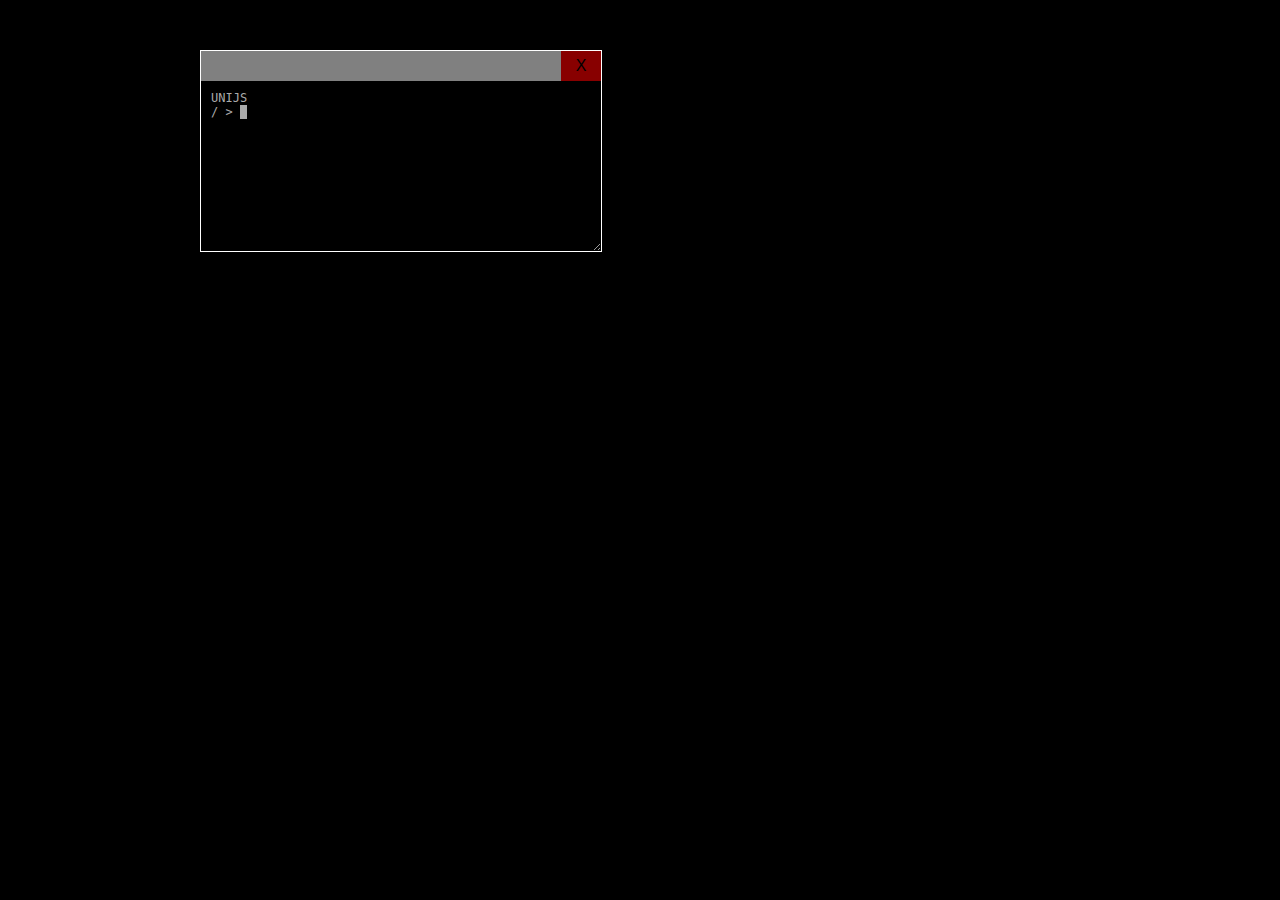
==== commit dab8bb64: "New async API, include, library support, file deletion" ====
--- a/index.html
+++ b/index.html
@@ -1,90 +1,42 @@
-<!DOCTYPE html>
 <html>
-  <head>
-    <meta charset='utf-8'>
-    <meta http-equiv="X-UA-Compatible" content="chrome=1">
 
-    <link rel="stylesheet" type="text/css" href="stylesheets/stylesheet.css" media="screen">
-    <link rel="stylesheet" type="text/css" href="stylesheets/github-dark.css" media="screen">
-    <link rel="stylesheet" type="text/css" href="stylesheets/print.css" media="print">
+<head>
+    <!--No cache for debugging purposes-->
+    <meta http-equiv="cache-control" content="max-age=0" />
+    <meta http-equiv="cache-control" content="no-cache" />
+    <meta http-equiv="expires" content="0" />
+    <meta http-equiv="expires" content="Tue, 01 Jan 1980 1:00:00 GMT" />
+    <meta http-equiv="pragma" content="no-cache" />
+    <script src="lock.js"></script>
+    <script src="streams.js"></script>
+    <script src="fileSystem.js"></script>
+    <script src="corePrograms.js"></script>
+    <script src="stdlib.js"></script>
+    <script src="cmd.js"></script>
+    <script src="jquery.js"></script>
+    <script src="terminal.js"></script>
+    <link href="style.css" rel="stylesheet" />
+    <link href="animations.css" rel="stylesheet" />
+    <link href="jquery.terminal.css" rel="stylesheet" />
+</head>
 
-    <title>UNIJS by arcadiogarcia</title>
-  </head>
+<body>
+    <div id="highlightLeft"></div>
+    <div id="highlightRight"></div>
+    <div id="highlightTop"></div>
+    <div id="highlightBottom"></div>
+    <script src="windows.js"></script>
+    <script>
+        if(typeof Windows != "undefined"){
+            var applicationView = Windows.UI.ViewManagement.ApplicationView.getForCurrentView();
+            var boolean = applicationView.tryEnterFullScreenMode();
+        }
+        var CMD=CMD_MODULE();
+        CMD.registerLibraries(stdlib);
+        CMD.registerPrograms(corePrograms);
+		var manager = WM();
+		manager.Window();
+    </script>
+</body>
 
-  <body>
-
-    <header>
-      <div class="container">
-        <h1>UNIJS</h1>
-        <h2>A web-based windowed console environment</h2>
-
-        <section id="downloads">
-          <a href="https://github.com/arcadiogarcia/UNIJS/zipball/master" class="btn">Download as .zip</a>
-          <a href="https://github.com/arcadiogarcia/UNIJS/tarball/master" class="btn">Download as .tar.gz</a>
-          <a href="https://github.com/arcadiogarcia/UNIJS" class="btn btn-github"><span class="icon"></span>View on GitHub</a>
-        </section>
-      </div>
-    </header>
-
-    <div class="container">
-      <section id="main_content">
-        <h1>
-<a id="unijs" class="anchor" href="#unijs" aria-hidden="true"><span class="octicon octicon-link"></span></a>UNIJS</h1>
-
-<p>(JS must be pronounced similarly to X for maximum pun effect)</p>
-
-<h2>
-<a id="try-it" class="anchor" href="#try-it" aria-hidden="true"><span class="octicon octicon-link"></span></a><a href="demo/index.html">Try it!</a>
-</h2>
-
-<h3>
-<a id="unijs-is-a-web-based-windowed-console-environment" class="anchor" href="#unijs-is-a-web-based-windowed-console-environment" aria-hidden="true"><span class="octicon octicon-link"></span></a>UNIJS is a web-based windowed console environment.</h3>
-
-<p>What does that mean? UNIJS is what a non-technical user would probably call an operating system. Thankfully, it is not! It is a web app that recreates a windowed desktop environment inside a browser window (or even better, a HTML5 app), and allows console programs to be executed. It provides an API and  a way to install new programs, and the programs can be combined using pipes as in UNIX.</p>
-
-<h3>
-<a id="what-is-this-useful-for" class="anchor" href="#what-is-this-useful-for" aria-hidden="true"><span class="octicon octicon-link"></span></a>What is this useful for?</h3>
-
-<p>This is useful for creating extensible but controlled sandboxed environments that can run on any computer, for example for programming contests.</p>
-
-<h3>
-<a id="are-we-there-yet" class="anchor" href="#are-we-there-yet" aria-hidden="true"><span class="octicon octicon-link"></span></a>Are we there yet?</h3>
-
-<p>Nope, sorry. The journey has just started and this is what is done:</p>
-
-<ul>
-<li>Basic windows environment
-
-<ul>
-<li>Window creation, deletion, resizing, movement, snip, keyboard shortcuts</li>
-<li>Customization using environment variables (terminal colors, window color, wallpaper)</li>
-</ul>
-</li>
-<li>Program loader (not from the "inner" filesystem yet)</li>
-<li>Stream implementation: pipes and redirects</li>
-<li>Some basic programs (cat, echo, ls, tree, mkdir, wget, caesar...)</li>
-<li>File System API
-
-<ul>
-<li>Locks ( slock on read, xlock on write, unlock on close)</li>
-</ul>
-</li>
-<li>Basic manual (man command)</li>
-</ul>
-
-<p>And this is still missing:</p>
-
-<ul>
-<li>Interchangeable OS modules (file system, sensors data, notifications, whatever...)</li>
-<li>Everything else</li>
-</ul>
-
-<p>Of course, you are welcome to report issues and submit pull requests!</p>
-
-<p>The terminal is implemented using the <a href="https://github.com/jcubic/jquery.terminal">JQuery Terminal Emulator</a></p>
-      </section>
-    </div>
-
-    
-  </body>
-</html>
+</html>--- a/style.css
+++ b/style.css
@@ -0,0 +1,97 @@
+html,body {
+    margin:0px;
+	width: 100%;
+	height: 100%;
+	overflow: hidden;
+	background-color: black;
+}
+.window{
+	position:absolute;
+	display:block;
+	background-color: black;
+	width:400px;
+	height:200px;
+	top:50px;
+	left:200px;
+	border:1px solid white;
+	padding: 0px;
+	resize: both;
+    overflow:auto;
+}
+.titleBar{
+	position:absolute;
+	display:block;
+	background-color: grey;
+	width:100%;
+	height:30px;
+	top:0px;
+	left:0px;		
+}
+.titleBar .close{
+	position: absolute;
+	right:0px;
+	top:0px;
+	width:40px;
+	height:30px;
+	line-height: 30px;
+	text-align: center;
+	font-family: sans-serif;
+	background-color: #800;
+}
+.titleBar .close:hover{
+	background-color: #C00;
+}
+.titleBar .close:active{
+	background-color: #F11;
+}
+.textBox{
+	position:absolute;
+	display:block;
+	width:100%;
+	height:calc( 100% - 30px ) !important;
+	top:30px;
+	left:0px;
+	margin:0px;
+	padding:0px;
+	box-sizing: border-box;
+}
+#highlightLeft{
+	position:absolute;
+	display:block;
+	width:50%;
+	height:100%;
+	top:0px;
+	left:0px;
+	background-color: rgba(255,255,255,0.3);
+	visibility: hidden;
+}
+#highlightRight{
+	position:absolute;
+	display:block;
+	width:50%;
+	height:100%;
+	top:0px;
+	left:50%;
+	background-color: rgba(255,255,255,0.3);
+	visibility: hidden;
+}
+#highlightTop{
+	position:absolute;
+	display:block;
+	width:100%;
+	height:50%;
+	top:0px;
+	left:0px;
+	background-color: rgba(255,255,255,0.3);
+	visibility: hidden;
+}
+#highlightBottom{
+	position:absolute;
+	display:block;
+	width:100%;
+	height:50%;
+	top:50%;
+	left:0px;
+	background-color: rgba(255,255,255,0.3);
+	visibility: hidden;
+}